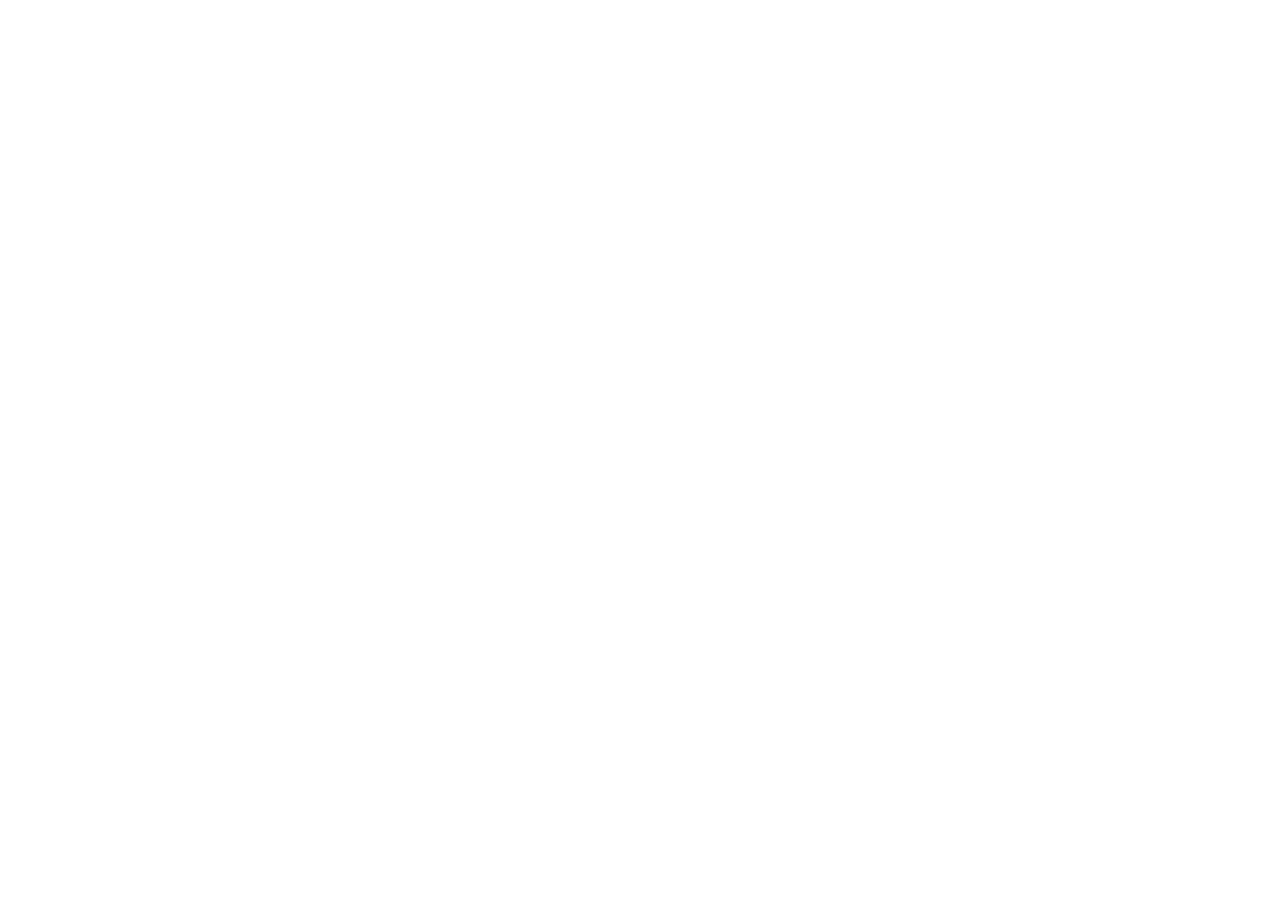
==== Preview-Card/index.html @ 4a93fb03 "added html code after creating figma wireframe" ====
<!DOCTYPE html>
<html lang="en">
<head>
    <meta charset="UTF-8">
    <meta http-equiv="X-UA-Compatible" content="IE=edge">
    <meta name="viewport" content="width=device-width, initial-scale=1.0">
    <title>Preview Card</title>
</head>
<body>
    <div class="preview-card-body">
        
        <div class="preview-card-photo">
            <img />
        </div>

        <div class="preview-card-text">
            <h2 class="preview-card-header"></h2>
            <h6 class="preview-card-description"></h6>
        </div>

        <div class="preview-card-small-text-group">
            <p class="size-amount-text"></p>
            <p class="time-frame-text"></p>
        </div>

        <div class="horizontal-line"></div>

        <div class="preview-card-bottom-text">
            <img />
            <p class="preview-card-creator-text"></p>
        </div>

        <footer class="preview-card-footer">
            <p class="preview-card-footer-text"></p>
        </footer>
    </div>
</body>
</html>
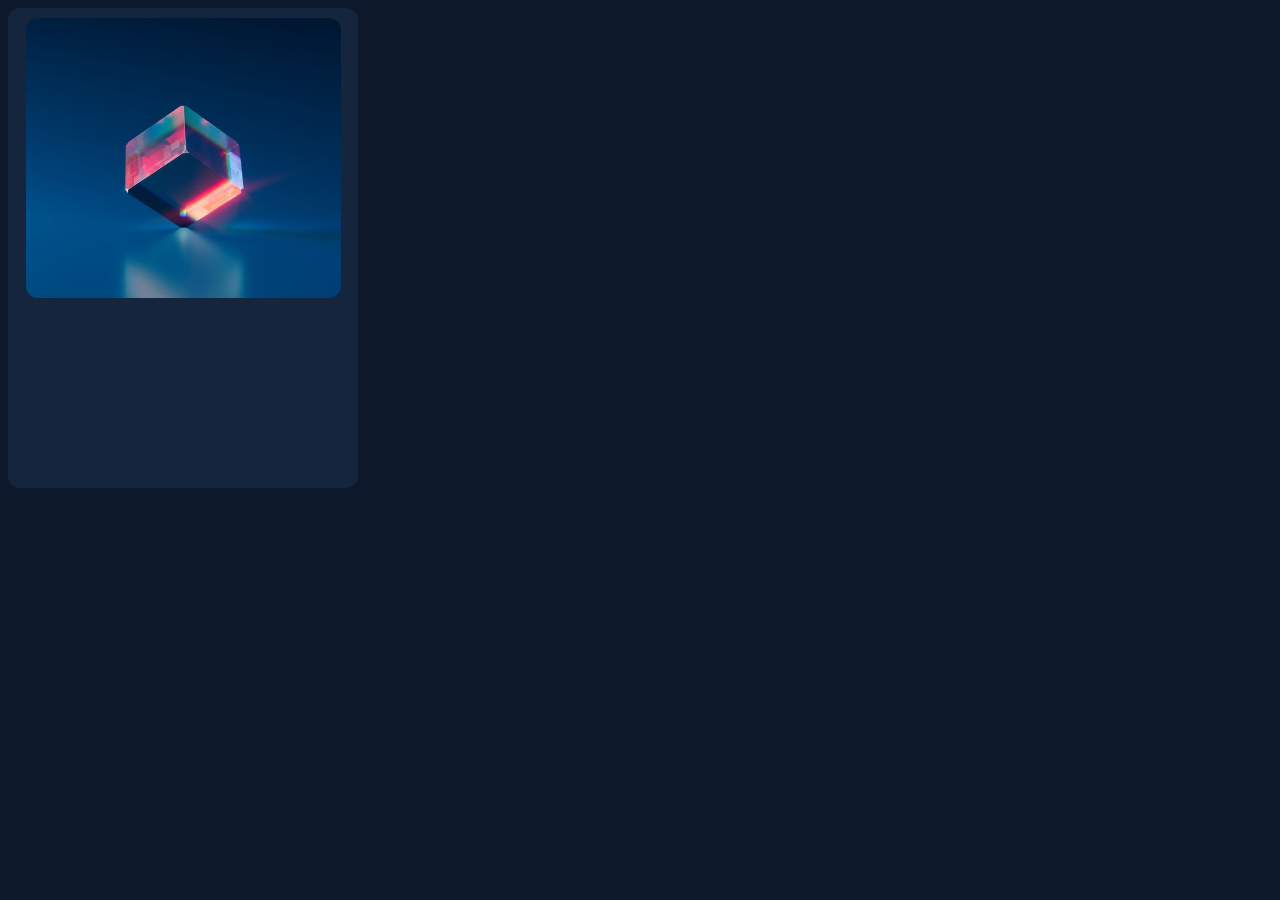
==== commit d9cda792: "added styling for body and positioning for main header" ====
--- a/Preview-Card/index.html
+++ b/Preview-Card/index.html
@@ -4,13 +4,15 @@
     <meta charset="UTF-8">
     <meta http-equiv="X-UA-Compatible" content="IE=edge">
     <meta name="viewport" content="width=device-width, initial-scale=1.0">
+
+    <link rel="stylesheet" href="style.css">
     <title>Preview Card</title>
 </head>
 <body>
     <div class="preview-card-body">
-        
+
         <div class="preview-card-photo">
-            <img />
+            <img src="images-folder/image-equilibrium.jpg" class="preview-card-main-image" />
         </div>
 
         <div class="preview-card-text">
--- a/Preview-Card/style.css
+++ b/Preview-Card/style.css
@@ -0,0 +1,23 @@
+body {
+    background-color: hsl(217, 54%, 11%);
+}
+
+.preview-card-photo {
+    background-color: hsl(216, 50%, 16%);
+    width: 350px;
+    height: 480px;
+    border-radius: 12px;
+}
+
+.preview-card-main-image {
+    width: 300px;
+    height: 280px;
+    border-radius: 12px;
+    display: block;
+    margin-left: auto;
+    margin-right: auto;
+    width: 90%;
+    position: relative;
+    top: 10px;
+
+}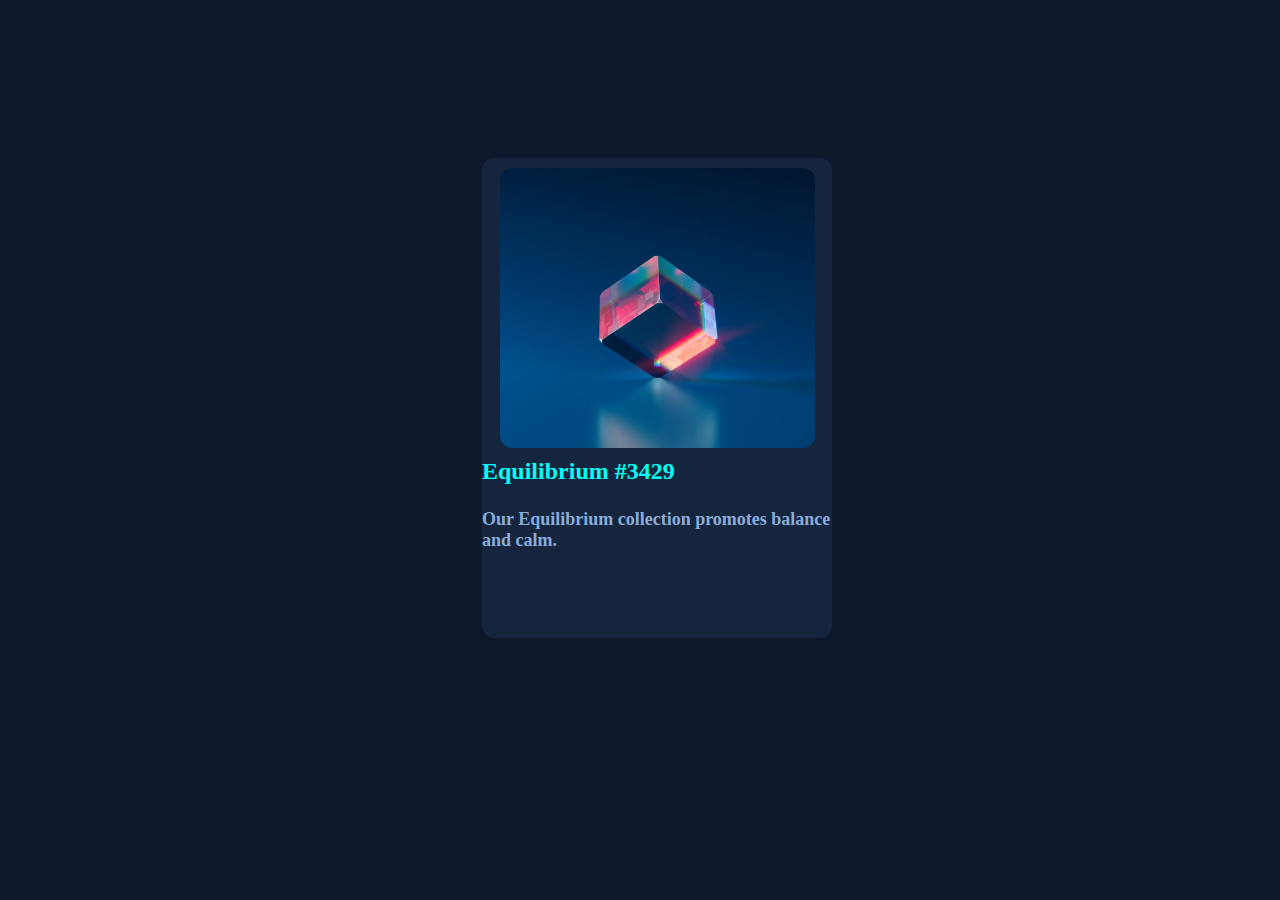
==== commit d76202cf: "adding new colors to font and resized box for preview card" ====
--- a/Preview-Card/index.html
+++ b/Preview-Card/index.html
@@ -1,5 +1,6 @@
 <!DOCTYPE html>
 <html lang="en">
+
 <head>
     <meta charset="UTF-8">
     <meta http-equiv="X-UA-Compatible" content="IE=edge">
@@ -8,33 +9,33 @@
     <link rel="stylesheet" href="style.css">
     <title>Preview Card</title>
 </head>
+
 <body>
     <div class="preview-card-body">
-
         <div class="preview-card-photo">
             <img src="images-folder/image-equilibrium.jpg" class="preview-card-main-image" />
+
+            <div class="preview-card-text">
+                <h2 class="preview-card-header">Equilibrium #3429</h2>
+                <h4 class="preview-card-description">Our Equilibrium collection promotes balance and calm.</h4>
+            
+                <div class="preview-card-small-text-group">
+                    <p class="size-amount-text"></p>
+                    <p class="time-frame-text"></p>
+                </div>
+            </div>
+
+            <div class="horizontal-line"></div>
+            
+            <div class="preview-card-bottom-text">
+                <img />
+                <p class="preview-card-creator-text"></p>
+            </div>
         </div>
-
-        <div class="preview-card-text">
-            <h2 class="preview-card-header"></h2>
-            <h6 class="preview-card-description"></h6>
-        </div>
-
-        <div class="preview-card-small-text-group">
-            <p class="size-amount-text"></p>
-            <p class="time-frame-text"></p>
-        </div>
-
-        <div class="horizontal-line"></div>
-
-        <div class="preview-card-bottom-text">
-            <img />
-            <p class="preview-card-creator-text"></p>
-        </div>
-
         <footer class="preview-card-footer">
             <p class="preview-card-footer-text"></p>
         </footer>
     </div>
 </body>
+
 </html>--- a/Preview-Card/style.css
+++ b/Preview-Card/style.css
@@ -1,5 +1,14 @@
 body {
     background-color: hsl(217, 54%, 11%);
+}
+
+.preview-card-body{
+    display: block;
+    margin-left: auto;
+    margin-right: auto;
+    width: 25%;
+    position: relative;
+    top: 150px;
 }
 
 .preview-card-photo {
@@ -20,4 +29,18 @@
     position: relative;
     top: 10px;
 
+}
+
+.preview-card-text {
+
+}
+
+h2 {
+    color: hsl(178, 100%, 50%);
+}
+
+.preview-card-description {
+    color: hsl(215, 51%, 70%);
+    font-size: 18px;
+
 }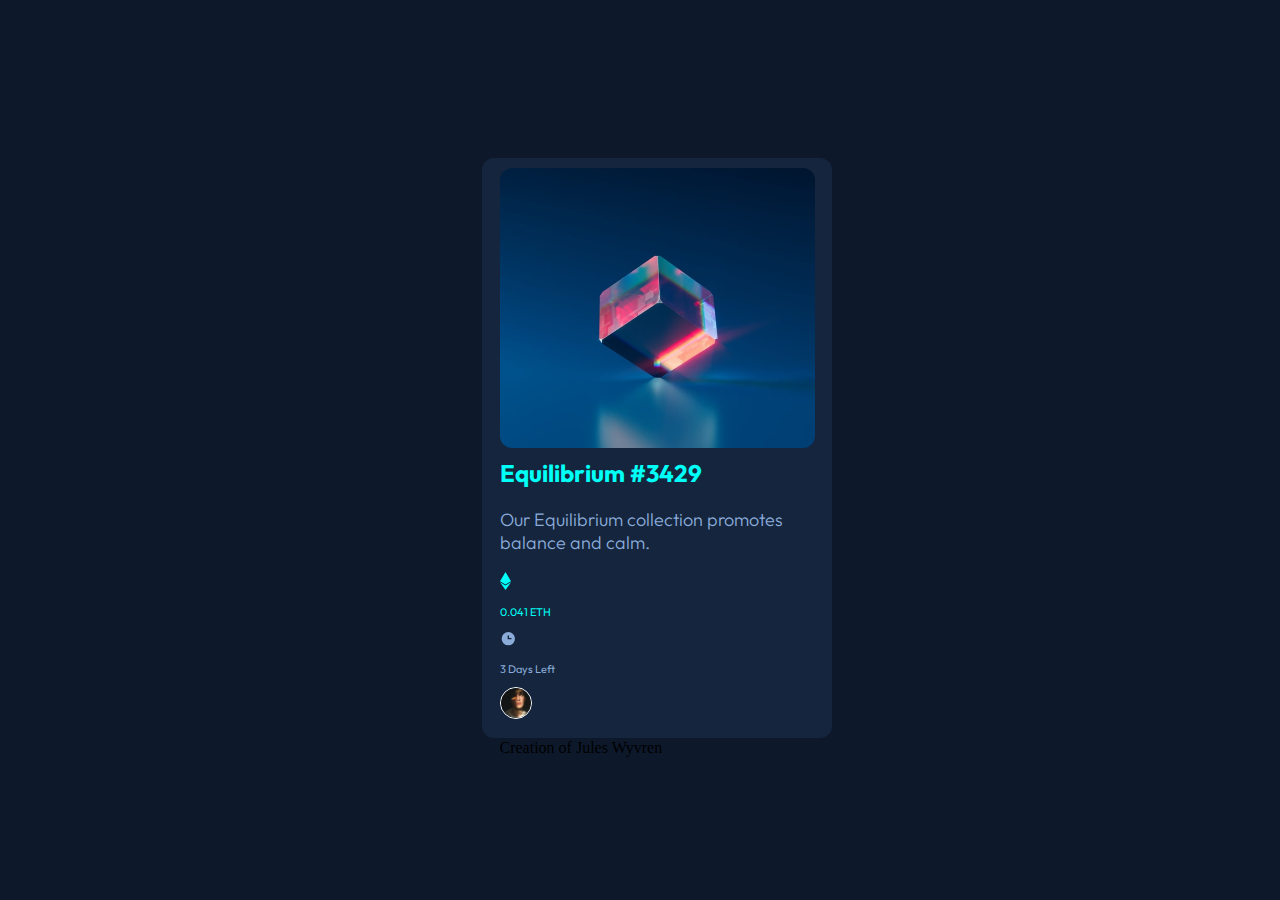
==== commit 998459fd: "added svgs and pngs from image folder" ====
--- a/Preview-Card/index.html
+++ b/Preview-Card/index.html
@@ -17,20 +17,22 @@
 
             <div class="preview-card-text">
                 <h2 class="preview-card-header">Equilibrium #3429</h2>
-                <h4 class="preview-card-description">Our Equilibrium collection promotes balance and calm.</h4>
+                <p class="preview-card-description">Our Equilibrium collection promotes balance and calm.</p>
             
                 <div class="preview-card-small-text-group">
-                    <p class="size-amount-text"></p>
-                    <p class="time-frame-text"></p>
+                    <img src="images-folder/icon-ethereum.svg"/><p class="size-amount-text">0.041 ETH</p>
+                    <img src="images-folder/icon-clock.svg"/><p class="time-frame-text">3 Days Left</p>
+                </div>
+                
+                <div class="horizontal-line"></div>
+
+                <div class="preview-card-bottom-text">
+                    <img src="images-folder/image-avatar.png" class="preview-card-avatar"/><p class="preview-card-creator-text">Creation of <span>Jules Wyvren</span></p>
                 </div>
             </div>
 
-            <div class="horizontal-line"></div>
             
-            <div class="preview-card-bottom-text">
-                <img />
-                <p class="preview-card-creator-text"></p>
-            </div>
+            
         </div>
         <footer class="preview-card-footer">
             <p class="preview-card-footer-text"></p>
--- a/Preview-Card/style.css
+++ b/Preview-Card/style.css
@@ -1,3 +1,5 @@
+@import url('https://fonts.googleapis.com/css2?family=Outfit&family=Staatliches&display=swap');
+
 body {
     background-color: hsl(217, 54%, 11%);
 }
@@ -14,7 +16,7 @@
 .preview-card-photo {
     background-color: hsl(216, 50%, 16%);
     width: 350px;
-    height: 480px;
+    height: 580px;
     border-radius: 12px;
 }
 
@@ -28,19 +30,44 @@
     width: 90%;
     position: relative;
     top: 10px;
+}
 
+.preview-card-avatar{
+    height: 30px;
+    width: 30px;
+    border: 1px solid white;
+    border-radius: 20px;
 }
 
 .preview-card-text {
-
+    display: block;
+    margin-left: auto;
+    margin-right: auto;
+    width: 90%;
 }
 
 h2 {
+    font-family: 'Outfit', sans-serif;
     color: hsl(178, 100%, 50%);
 }
 
 .preview-card-description {
+    font-family: 'Outfit', sans-serif;
+    font-weight: 300;
     color: hsl(215, 51%, 70%);
     font-size: 18px;
 
-}+}
+
+.size-amount-text {
+    font-family: 'Outfit', sans-serif;
+    color: hsl(178, 100%, 50%);
+    font-size: 11px;
+}
+
+.time-frame-text {
+    font-family: 'Outfit', sans-serif;
+    color: hsl(215, 51%, 70%);
+    font-size: 11px;
+}
+
